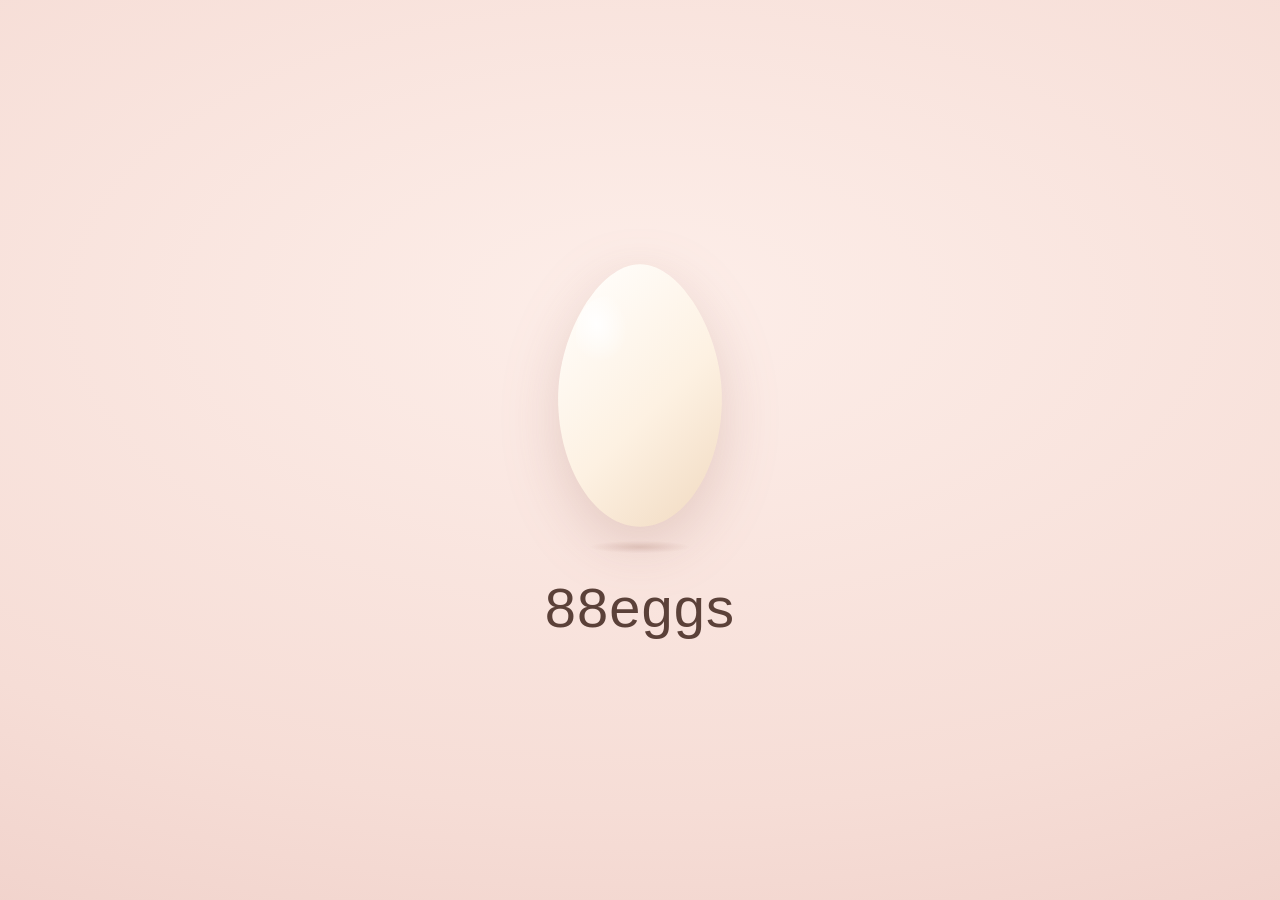
==== index.html @ 444a063d "Add minimalist 88eggs home page Self-contained index.html: inline SVG egg on a pastel blush gradient" ====
<!DOCTYPE html>
<html lang="en">
<head>
  <meta charset="utf-8" />
  <meta name="viewport" content="width=device-width, initial-scale=1" />
  <title>88eggs</title>
  <meta name="description" content="88eggs" />
  <meta name="theme-color" content="#f6ddd6" />
  <link rel="icon" href="data:image/svg+xml,<svg xmlns='http://www.w3.org/2000/svg' viewBox='0 0 100 100'><text y='.9em' font-size='90'>🥚</text></svg>" />
  <style>
    :root {
      --bg: #f6ddd6;
      --bg-glow: #fdeee9;
      --bg-edge: #eecdc6;
      --ink: #5b4139;
      --shadow: rgba(150, 96, 82, 0.22);
    }

    * { box-sizing: border-box; }

    html, body {
      height: 100%;
      margin: 0;
    }

    body {
      display: grid;
      place-items: center;
      background: var(--bg);
      background-image: radial-gradient(120% 90% at 50% 34%, var(--bg-glow) 0%, var(--bg) 62%, var(--bg-edge) 100%);
      color: var(--ink);
      font-family: ui-sans-serif, -apple-system, "SF Pro Text", "Segoe UI", Inter, Helvetica, Arial, sans-serif;
      -webkit-font-smoothing: antialiased;
      padding: 6vmin;
    }

    main {
      display: flex;
      flex-direction: column;
      align-items: center;
      gap: clamp(1.75rem, 5vmin, 3.25rem);
      animation: fade-up 1.1s cubic-bezier(0.22, 1, 0.36, 1) both;
    }

    .egg {
      position: relative;
      width: clamp(120px, 26vmin, 210px);
      aspect-ratio: 200 / 258;
    }

    .egg svg {
      width: 100%;
      height: 100%;
      display: block;
      filter: drop-shadow(0 18px 28px var(--shadow));
      animation: float 6s ease-in-out infinite;
    }

    /* soft contact shadow on the ground */
    .egg::after {
      content: "";
      position: absolute;
      left: 50%;
      bottom: -9%;
      width: 62%;
      height: 6%;
      transform: translateX(-50%);
      background: radial-gradient(closest-side, var(--shadow), transparent 78%);
      animation: shade 6s ease-in-out infinite;
    }

    h1 {
      margin: 0;
      font-size: clamp(2rem, 7vmin, 3.5rem);
      font-weight: 500;
      letter-spacing: 0.02em;
      color: var(--ink);
    }

    @keyframes float {
      0%, 100% { transform: translateY(0); }
      50%      { transform: translateY(-2.5%); }
    }

    @keyframes shade {
      0%, 100% { opacity: 0.85; transform: translateX(-50%) scaleX(1); }
      50%      { opacity: 0.6;  transform: translateX(-50%) scaleX(0.9); }
    }

    @keyframes fade-up {
      from { opacity: 0; transform: translateY(14px); }
      to   { opacity: 1; transform: none; }
    }

    @media (prefers-reduced-motion: reduce) {
      *, *::before, *::after { animation: none !important; }
    }
  </style>
</head>
<body>
  <main>
    <div class="egg">
      <svg viewBox="0 0 200 258" role="img" aria-label="An egg">
        <defs>
          <linearGradient id="shell" x1="0.25" y1="0" x2="0.85" y2="1">
            <stop offset="0%" stop-color="#fffdfa" />
            <stop offset="55%" stop-color="#fdf1e2" />
            <stop offset="100%" stop-color="#f2dcc4" />
          </linearGradient>
          <radialGradient id="sheen" cx="0.36" cy="0.26" r="0.42">
            <stop offset="0%" stop-color="#ffffff" stop-opacity="0.95" />
            <stop offset="100%" stop-color="#ffffff" stop-opacity="0" />
          </radialGradient>
        </defs>
        <path
          d="M100 4c39 0 78 66 78 128 0 66-35 122-78 122S22 198 22 132C22 70 61 4 100 4Z"
          fill="url(#shell)" />
        <ellipse cx="74" cy="78" rx="34" ry="44" fill="url(#sheen)" transform="rotate(-18 74 78)" />
      </svg>
    </div>
    <h1>88eggs</h1>
  </main>
</body>
</html>
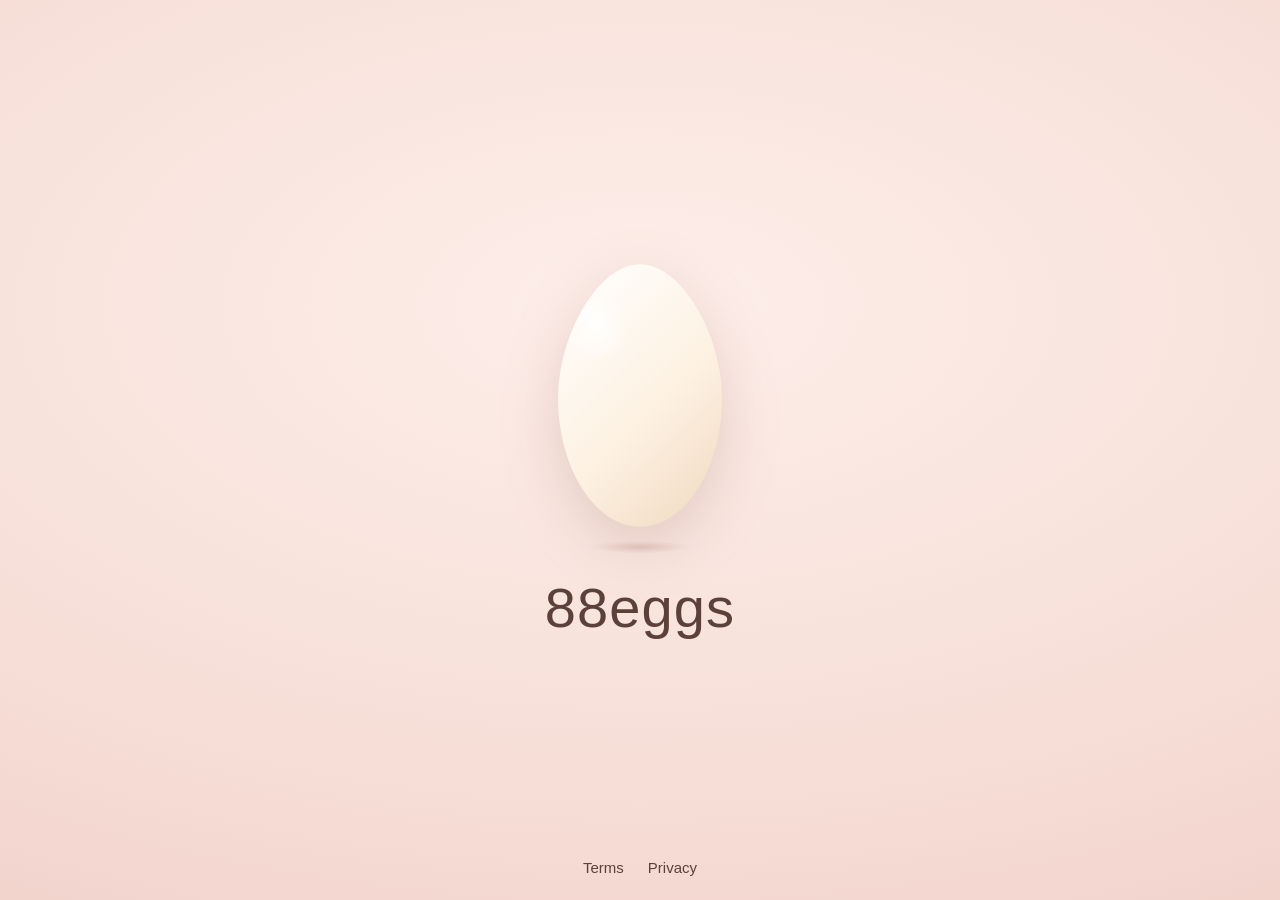
==== commit dc6ed989: "Add terms and privacy pages Mirror the legal copy from app.88eggs.com/privacy and /terms, styled to " ====
--- a/index.html
+++ b/index.html
@@ -92,6 +92,30 @@
       to   { opacity: 1; transform: none; }
     }
 
+    footer {
+      position: fixed;
+      left: 0;
+      right: 0;
+      bottom: 0;
+      display: flex;
+      justify-content: center;
+      gap: 1.5rem;
+      padding: 1.5rem;
+      font-size: 0.9375rem;
+      opacity: 0.7;
+      animation: fade-up 1.4s cubic-bezier(0.22, 1, 0.36, 1) both;
+    }
+
+    footer a {
+      color: var(--ink);
+      text-decoration: none;
+    }
+
+    footer a:hover {
+      text-decoration: underline;
+      text-underline-offset: 0.2em;
+    }
+
     @media (prefers-reduced-motion: reduce) {
       *, *::before, *::after { animation: none !important; }
     }
@@ -120,5 +144,9 @@
     </div>
     <h1>88eggs</h1>
   </main>
+  <footer>
+    <a href="/terms">Terms</a>
+    <a href="/privacy">Privacy</a>
+  </footer>
 </body>
 </html>
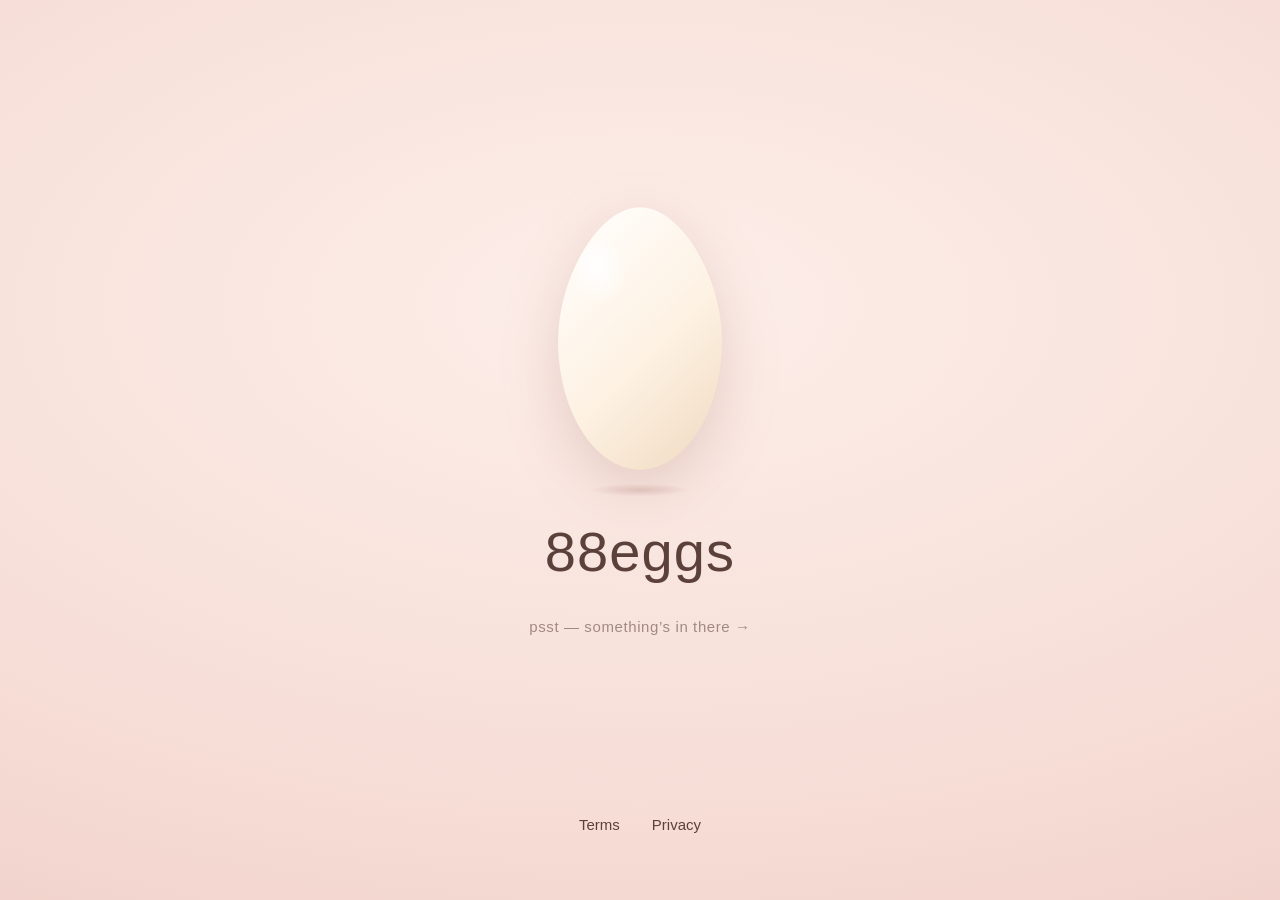
==== commit 0d625fab: "Add Hatches section with Song Story Maker landing page The egg on the home page is now a door: click" ====
--- a/index.html
+++ b/index.html
@@ -4,7 +4,7 @@
   <meta charset="utf-8" />
   <meta name="viewport" content="width=device-width, initial-scale=1" />
   <title>88eggs</title>
-  <meta name="description" content="88eggs" />
+  <meta name="description" content="Eighty-eight eggs. A few have hatched. Come see what got out." />
   <meta name="theme-color" content="#f6ddd6" />
   <link rel="icon" href="data:image/svg+xml,<svg xmlns='http://www.w3.org/2000/svg' viewBox='0 0 100 100'><text y='.9em' font-size='90'>🥚</text></svg>" />
   <style>
@@ -19,33 +19,61 @@
     * { box-sizing: border-box; }
 
     html, body {
-      height: 100%;
       margin: 0;
     }
 
+    html { height: 100%; }
+
     body {
+      /* rows: content (centred in the free space) + footer in normal flow, so a
+         short/landscape phone scrolls instead of the footer sitting on the egg */
+      min-height: 100%;
+      min-height: 100dvh;
       display: grid;
-      place-items: center;
+      grid-template-rows: 1fr auto;
+      justify-items: center;
+      align-items: center;
       background: var(--bg);
       background-image: radial-gradient(120% 90% at 50% 34%, var(--bg-glow) 0%, var(--bg) 62%, var(--bg-edge) 100%);
+      background-attachment: fixed;
       color: var(--ink);
       font-family: ui-sans-serif, -apple-system, "SF Pro Text", "Segoe UI", Inter, Helvetica, Arial, sans-serif;
       -webkit-font-smoothing: antialiased;
-      padding: 6vmin;
+      -webkit-text-size-adjust: 100%;
+      padding: clamp(1.5rem, 6vmin, 4rem) 1.25rem;
     }
 
     main {
       display: flex;
       flex-direction: column;
       align-items: center;
-      gap: clamp(1.75rem, 5vmin, 3.25rem);
+      justify-content: center;
+      gap: clamp(1.25rem, 5vmin, 3.25rem);
+      padding: clamp(1.5rem, 5vmin, 3rem) 0;
       animation: fade-up 1.1s cubic-bezier(0.22, 1, 0.36, 1) both;
     }
 
     .egg {
       position: relative;
+      display: block;
       width: clamp(120px, 26vmin, 210px);
       aspect-ratio: 200 / 258;
+      cursor: pointer;
+      transition: transform 0.4s cubic-bezier(0.22, 1, 0.36, 1);
+      border-radius: 50% / 42%;
+    }
+
+    @media (hover: hover) {
+      .egg:hover { animation: wobble 0.9s ease-in-out; }
+      .egg:hover svg { animation-play-state: paused; }
+    }
+
+    .egg:focus-visible { transform: translateY(-2%) scale(1.04); }
+    .egg:active { transform: scale(0.94) rotate(-2deg); }
+
+    .egg:focus-visible {
+      outline: 2px solid var(--ink);
+      outline-offset: 8px;
     }
 
     .egg svg {
@@ -53,7 +81,8 @@
       height: 100%;
       display: block;
       filter: drop-shadow(0 18px 28px var(--shadow));
-      animation: float 6s ease-in-out infinite;
+      /* floats, then gives a little shiver every cycle — something's in there */
+      animation: float 7.5s ease-in-out infinite;
     }
 
     /* soft contact shadow on the ground */
@@ -77,9 +106,51 @@
       color: var(--ink);
     }
 
+    .hint {
+      display: inline-flex;
+      align-items: center;
+      min-height: 44px;               /* comfortable tap target */
+      margin: -1.5rem 0 -0.75rem;
+      padding: 0 0.75rem;
+      font-size: 0.9375rem;
+      letter-spacing: 0.04em;
+      color: var(--ink);
+      text-decoration: none;
+      opacity: 0.55;
+      transition: opacity 0.4s ease;
+    }
+
+    .hint:focus-visible { opacity: 1; }
+
+    @media (hover: hover) {
+      .hint:hover,
+      main:hover .hint { opacity: 1; }
+    }
+
+    /* no hover to reveal it on touch, so keep it legible */
+    @media (hover: none) {
+      .hint { opacity: 0.8; }
+    }
+
     @keyframes float {
-      0%, 100% { transform: translateY(0); }
-      50%      { transform: translateY(-2.5%); }
+      0%, 100% { transform: translateY(0) rotate(0deg); }
+      28%      { transform: translateY(-2.5%) rotate(0deg); }
+      56%      { transform: translateY(0) rotate(0deg); }
+      /* the shiver */
+      64%      { transform: translateY(-1%) rotate(-3.5deg); }
+      70%      { transform: translateY(-1%) rotate(3deg); }
+      76%      { transform: translateY(-1%) rotate(-2deg); }
+      82%      { transform: translateY(0) rotate(1deg); }
+      88%      { transform: translateY(0) rotate(0deg); }
+    }
+
+    @keyframes wobble {
+      0%   { transform: translateY(0) rotate(0deg); }
+      20%  { transform: translateY(-3%) rotate(-5deg); }
+      40%  { transform: translateY(-3%) rotate(4deg); }
+      60%  { transform: translateY(-3%) rotate(-3deg); }
+      80%  { transform: translateY(-2%) rotate(1.5deg); }
+      100% { transform: translateY(-2%) rotate(0deg); }
     }
 
     @keyframes shade {
@@ -93,37 +164,42 @@
     }
 
     footer {
-      position: fixed;
-      left: 0;
-      right: 0;
-      bottom: 0;
       display: flex;
+      flex-wrap: wrap;
       justify-content: center;
-      gap: 1.5rem;
-      padding: 1.5rem;
+      gap: 0 1rem;
+      padding-top: 1rem;
       font-size: 0.9375rem;
       opacity: 0.7;
       animation: fade-up 1.4s cubic-bezier(0.22, 1, 0.36, 1) both;
     }
 
     footer a {
+      display: inline-flex;
+      align-items: center;
+      min-height: 44px;
+      padding: 0 0.5rem;
       color: var(--ink);
       text-decoration: none;
     }
 
-    footer a:hover {
+    footer a:hover,
+    footer a:focus-visible {
       text-decoration: underline;
       text-underline-offset: 0.2em;
     }
 
     @media (prefers-reduced-motion: reduce) {
-      *, *::before, *::after { animation: none !important; }
+      *, *::before, *::after {
+        animation: none !important;
+        transition-duration: 0.01ms !important;
+      }
     }
   </style>
 </head>
 <body>
   <main>
-    <div class="egg">
+    <a class="egg" href="/hatches/" aria-label="Crack the egg open — see what has hatched">
       <svg viewBox="0 0 200 258" role="img" aria-label="An egg">
         <defs>
           <linearGradient id="shell" x1="0.25" y1="0" x2="0.85" y2="1">
@@ -141,8 +217,9 @@
           fill="url(#shell)" />
         <ellipse cx="74" cy="78" rx="34" ry="44" fill="url(#sheen)" transform="rotate(-18 74 78)" />
       </svg>
-    </div>
+    </a>
     <h1>88eggs</h1>
+    <a class="hint" href="/hatches/">psst — something’s in there →</a>
   </main>
   <footer>
     <a href="/terms">Terms</a>
